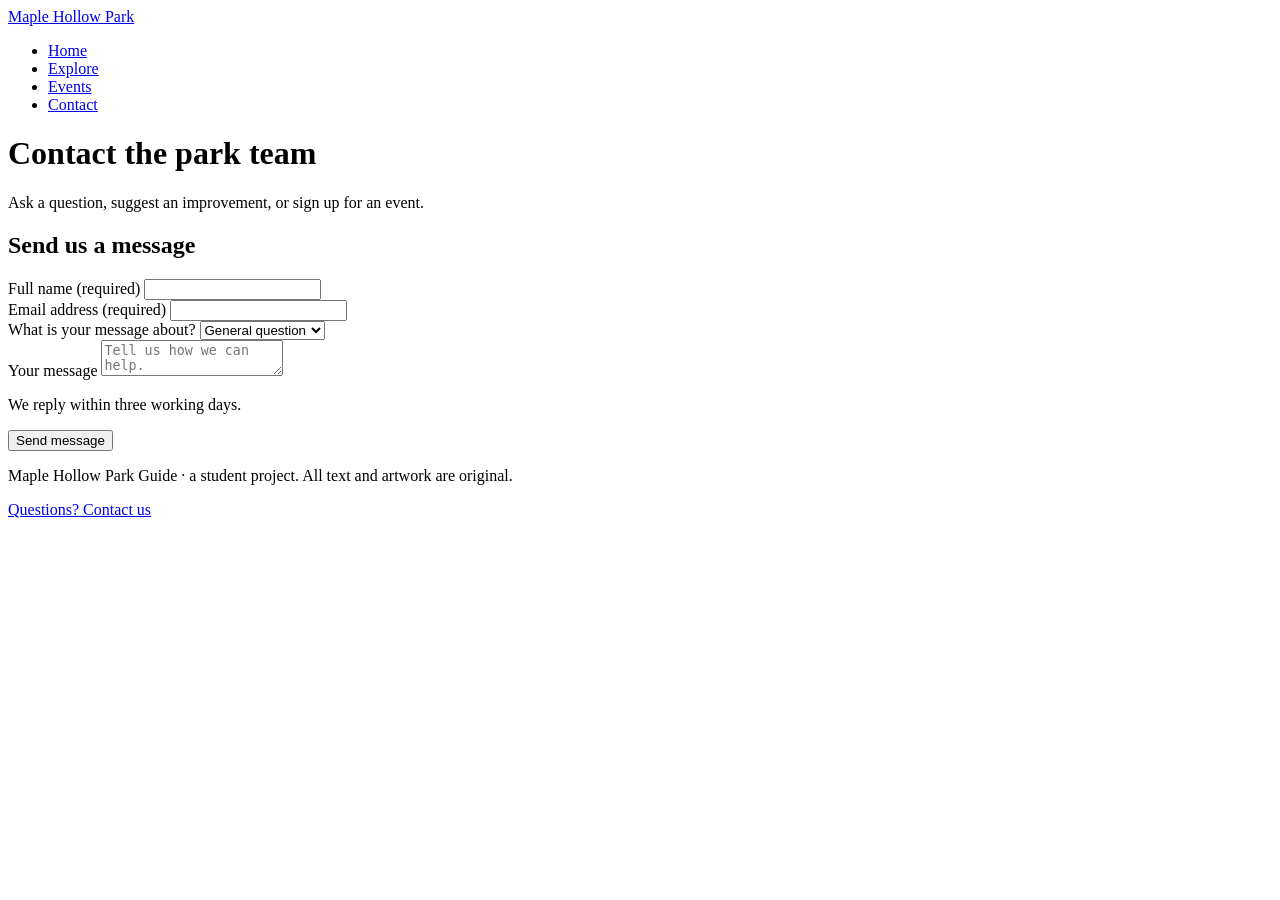
==== contact.html @ 9bc215ca "Add files via upload" ====
<!DOCTYPE html>
<html lang="en">
<head>
  <meta charset="UTF-8">
  <meta name="viewport" content="width=device-width, initial-scale=1.0">
  <meta name="description" content="Maple Hollow Park guide: trails, playground, picnic areas and events.">
  <title>Contact | Maple Hollow Park Guide</title>
  <link rel="stylesheet" href="css/style.css">
</head>
<body>
  <header class="site-header">
    <div class="header-inner">
      <a class="brand" href="index.html">Maple Hollow Park</a>
      <nav class="site-nav" aria-label="Main navigation">
        <ul>
          <li><a href="index.html">Home</a></li>
          <li><a href="explore.html">Explore</a></li>
          <li><a href="events.html">Events</a></li>
          <li><a href="contact.html" aria-current="page">Contact</a></li>
        </ul>
      </nav>
    </div>
  </header>

  <main>
    <h1>Contact the park team</h1>
    <p class="lead">Ask a question, suggest an improvement, or sign up for an event.</p>

    <section aria-labelledby="form-title">
      <h2 id="form-title">Send us a message</h2>
      <form action="#" method="post">
        <div class="field">
          <label for="name">Full name (required)</label>
          <input type="text" id="name" name="name" autocomplete="name" required>
        </div>

        <div class="field">
          <label for="email">Email address (required)</label>
          <input type="email" id="email" name="email" autocomplete="email" required>
        </div>

        <div class="field">
          <label for="topic">What is your message about?</label>
          <select id="topic" name="topic">
            <option value="question">General question</option>
            <option value="event">Event sign-up</option>
            <option value="suggestion">Suggestion</option>
            <option value="report">Report a problem</option>
          </select>
        </div>

        <div class="field">
          <label for="message">Your message</label>
          <textarea id="message" name="message" placeholder="Tell us how we can help."></textarea>
          <p class="hint">We reply within three working days.</p>
        </div>

        <button type="submit">Send message</button>
      </form>
    </section>
  </main>

  <footer class="site-footer">
    <div class="footer-inner">
      <p>Maple Hollow Park Guide &middot; a student project. All text and artwork are original.</p>
      <p><a href="contact.html">Questions? Contact us</a></p>
    </div>
  </footer>
</body>
</html>
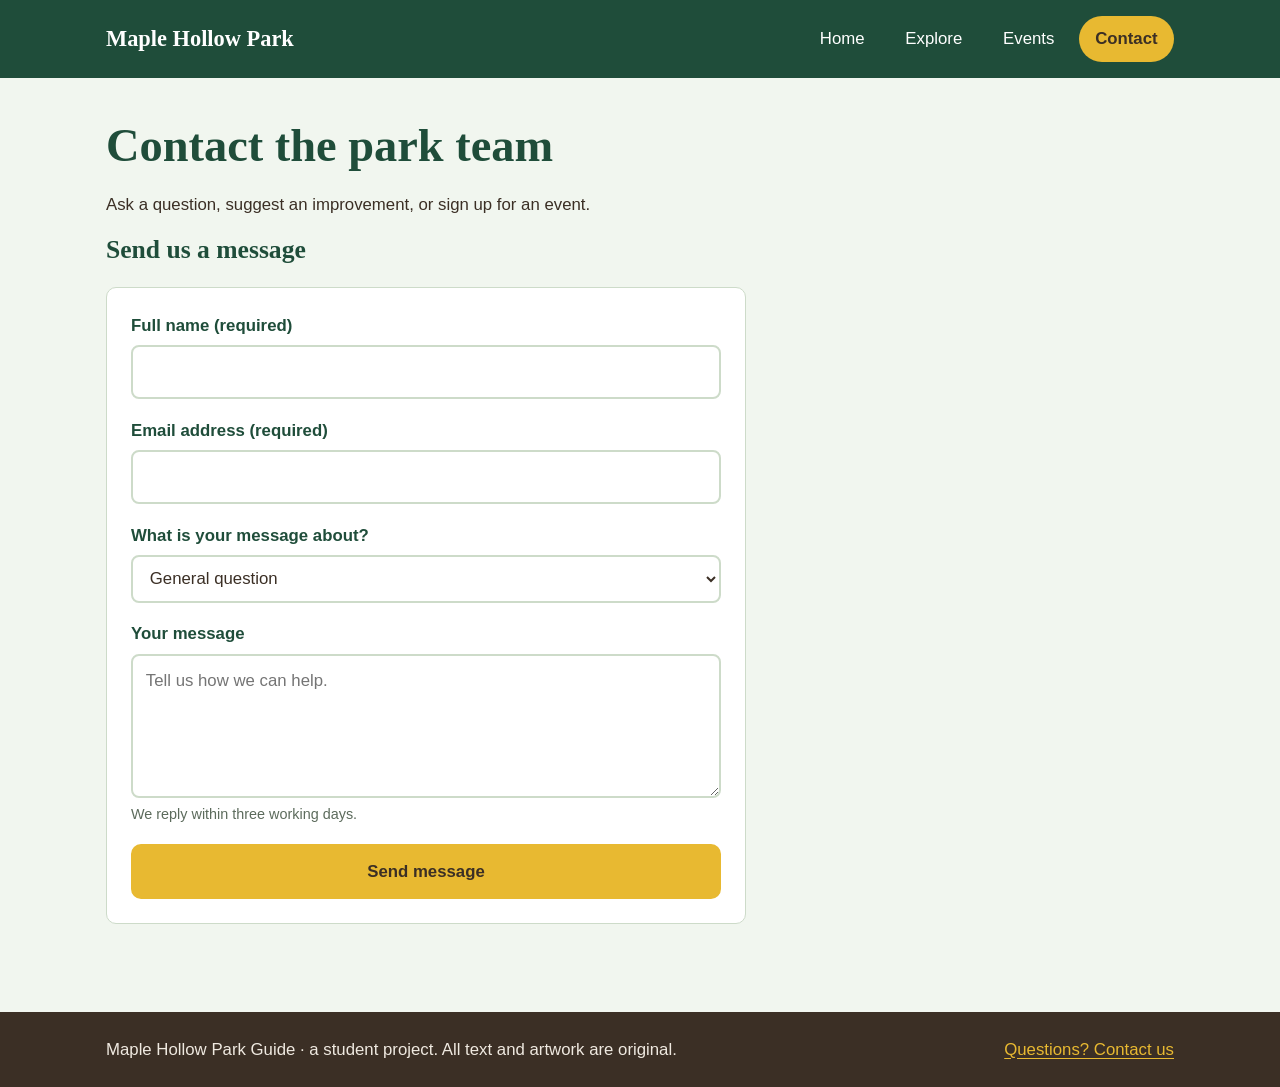
==== commit 4ffc2b68: "Fix stylesheet link path in contact.html" ====
--- a/contact.html
+++ b/contact.html
@@ -5,7 +5,7 @@
   <meta name="viewport" content="width=device-width, initial-scale=1.0">
   <meta name="description" content="Maple Hollow Park guide: trails, playground, picnic areas and events.">
   <title>Contact | Maple Hollow Park Guide</title>
-  <link rel="stylesheet" href="css/style.css">
+  <link rel="stylesheet" href="style.css">
 </head>
 <body>
   <header class="site-header">
--- a/style.css
+++ b/style.css
@@ -0,0 +1,157 @@
+/* Maple Hollow Park Guide - hand-written CSS, no frameworks */
+:root {
+  --spruce: #1f4d3a;
+  --moss: #4f8a5b;
+  --mint: #f1f6ef;
+  --pond: #2f6f8f;
+  --ginkgo: #e8b931;
+  --bark: #3b2f25;
+  --white: #ffffff;
+  --line: #cddbc9;
+
+  --font-body: "Segoe UI", "Helvetica Neue", Arial, sans-serif;
+  --font-head: Georgia, "Times New Roman", serif;
+
+  --radius: 10px;
+  --gap: 1.5rem;
+  --max: 1100px;
+}
+
+*, *::before, *::after { box-sizing: border-box; }
+
+body {
+  margin: 0;
+  font-family: var(--font-body);
+  font-size: 1.05rem;
+  line-height: 1.65;
+  color: var(--bark);
+  background: var(--mint);
+}
+
+img { max-width: 100%; height: auto; display: block; }
+
+h1, h2, h3 { font-family: var(--font-head); color: var(--spruce); line-height: 1.2; }
+h1 { font-size: 2.2rem; margin: 0 0 .5rem; }
+h2 { font-size: 1.6rem; margin-top: 0; }
+h3 { font-size: 1.2rem; margin-bottom: .3rem; }
+p { max-width: 68ch; }
+
+a { color: var(--pond); text-underline-offset: 3px; }
+a:hover { color: var(--spruce); text-decoration-thickness: 2px; }
+a:focus-visible, button:focus-visible, input:focus-visible,
+select:focus-visible, textarea:focus-visible {
+  outline: 3px solid var(--ginkgo);
+  outline-offset: 2px;
+}
+
+/* ---------- Header + nav (Flexbox) ---------- */
+.site-header { background: var(--spruce); color: var(--white); }
+.header-inner {
+  max-width: var(--max); margin: 0 auto; padding: 1rem;
+  display: flex; flex-direction: column; gap: .75rem;
+}
+.brand { font-family: var(--font-head); font-size: 1.4rem; font-weight: bold;
+  color: var(--white); text-decoration: none; }
+.brand:hover { color: var(--ginkgo); }
+.site-nav ul { list-style: none; margin: 0; padding: 0;
+  display: flex; flex-wrap: wrap; gap: .5rem; }
+.site-nav a {
+  display: block; padding: .45rem .9rem; border-radius: 999px;
+  color: var(--white); text-decoration: none;
+  border: 2px solid transparent;
+}
+.site-nav a:hover { background: rgba(255,255,255,.15); color: var(--white); }
+.site-nav a[aria-current="page"] { background: var(--ginkgo); color: var(--bark); font-weight: 600; }
+
+/* ---------- Layout ---------- */
+main { max-width: var(--max); margin: 0 auto; padding: 1.5rem 1rem 3rem; }
+section { margin-bottom: 2.5rem; }
+
+.hero {
+  display: grid; gap: var(--gap); align-items: center;
+}
+.hero-text .lead { font-size: 1.2rem; }
+
+.btn, button {
+  display: inline-block; font: inherit; font-weight: 600;
+  background: var(--ginkgo); color: var(--bark);
+  border: 2px solid var(--ginkgo); border-radius: var(--radius);
+  padding: .7rem 1.4rem; cursor: pointer; text-decoration: none;
+  transition: background .15s, color .15s;
+}
+.btn:hover, button:hover { background: var(--spruce); border-color: var(--spruce); color: var(--white); }
+
+/* Card grid (CSS Grid) */
+.card-grid { display: grid; gap: var(--gap); grid-template-columns: 1fr; }
+.card {
+  background: var(--white); border: 1px solid var(--line);
+  border-radius: var(--radius); overflow: hidden;
+  display: flex; flex-direction: column;
+}
+.card figure { margin: 0; }
+.card-body { padding: 1rem 1.2rem 1.3rem; }
+.card-body p { margin: .3rem 0 0; }
+
+figure { margin: 0; }
+figcaption { font-size: .9rem; color: var(--pond); padding: .5rem 0; font-style: italic; }
+.card figcaption { padding: .5rem 1.2rem 0; }
+
+/* Facts strip (Flexbox) */
+.facts { list-style: none; padding: 0; margin: 0;
+  display: flex; flex-wrap: wrap; gap: .75rem; }
+.facts li { background: var(--white); border-left: 6px solid var(--moss);
+  padding: .6rem 1rem; border-radius: 0 var(--radius) var(--radius) 0; }
+
+/* Tables / schedule */
+.table-wrap { overflow-x: auto; }
+table { border-collapse: collapse; width: 100%; background: var(--white); }
+th, td { text-align: left; padding: .7rem .9rem; border-bottom: 1px solid var(--line); }
+th { background: var(--spruce); color: var(--white); }
+tbody tr:hover { background: #e6f0e2; }
+
+.audio-box { background: var(--white); border: 1px solid var(--line);
+  border-radius: var(--radius); padding: 1.2rem; }
+audio { width: 100%; margin: .5rem 0; }
+
+/* ---------- Form ---------- */
+form { background: var(--white); border: 1px solid var(--line);
+  border-radius: var(--radius); padding: 1.5rem;
+  display: flex; flex-direction: column; gap: 1.1rem; max-width: 640px; }
+.field { display: flex; flex-direction: column; gap: .35rem; }
+label { font-weight: 600; color: var(--spruce); }
+input, select, textarea {
+  font: inherit; color: var(--bark); width: 100%;
+  padding: .7rem .8rem; border: 2px solid var(--line);
+  border-radius: 8px; background: var(--white);
+}
+input:hover, select:hover, textarea:hover { border-color: var(--moss); }
+input:focus, select:focus, textarea:focus { border-color: var(--pond); }
+textarea { min-height: 9rem; resize: vertical; }
+.hint { font-size: .9rem; color: #5c6b5c; margin: 0; }
+
+/* ---------- Footer ---------- */
+.site-footer { background: var(--bark); color: #efe9e0; }
+.footer-inner { max-width: var(--max); margin: 0 auto; padding: 1.5rem 1rem;
+  display: flex; flex-direction: column; gap: .5rem; }
+.site-footer a { color: var(--ginkgo); }
+.site-footer a:hover { color: var(--white); }
+.site-footer p { margin: 0; }
+
+/* ---------- Breakpoint: tablet ---------- */
+@media (min-width: 640px) {
+  .card-grid { grid-template-columns: repeat(2, 1fr); }
+  .header-inner { flex-direction: row; align-items: center; justify-content: space-between; }
+  .footer-inner { flex-direction: row; justify-content: space-between; }
+}
+
+/* ---------- Breakpoint: desktop ---------- */
+@media (min-width: 960px) {
+  h1 { font-size: 2.9rem; }
+  .hero { grid-template-columns: 1fr 1fr; }
+  .card-grid { grid-template-columns: repeat(3, 1fr); }
+  main { padding-top: 2.5rem; }
+}
+
+@media (prefers-reduced-motion: reduce) {
+  * { transition: none !important; }
+}
